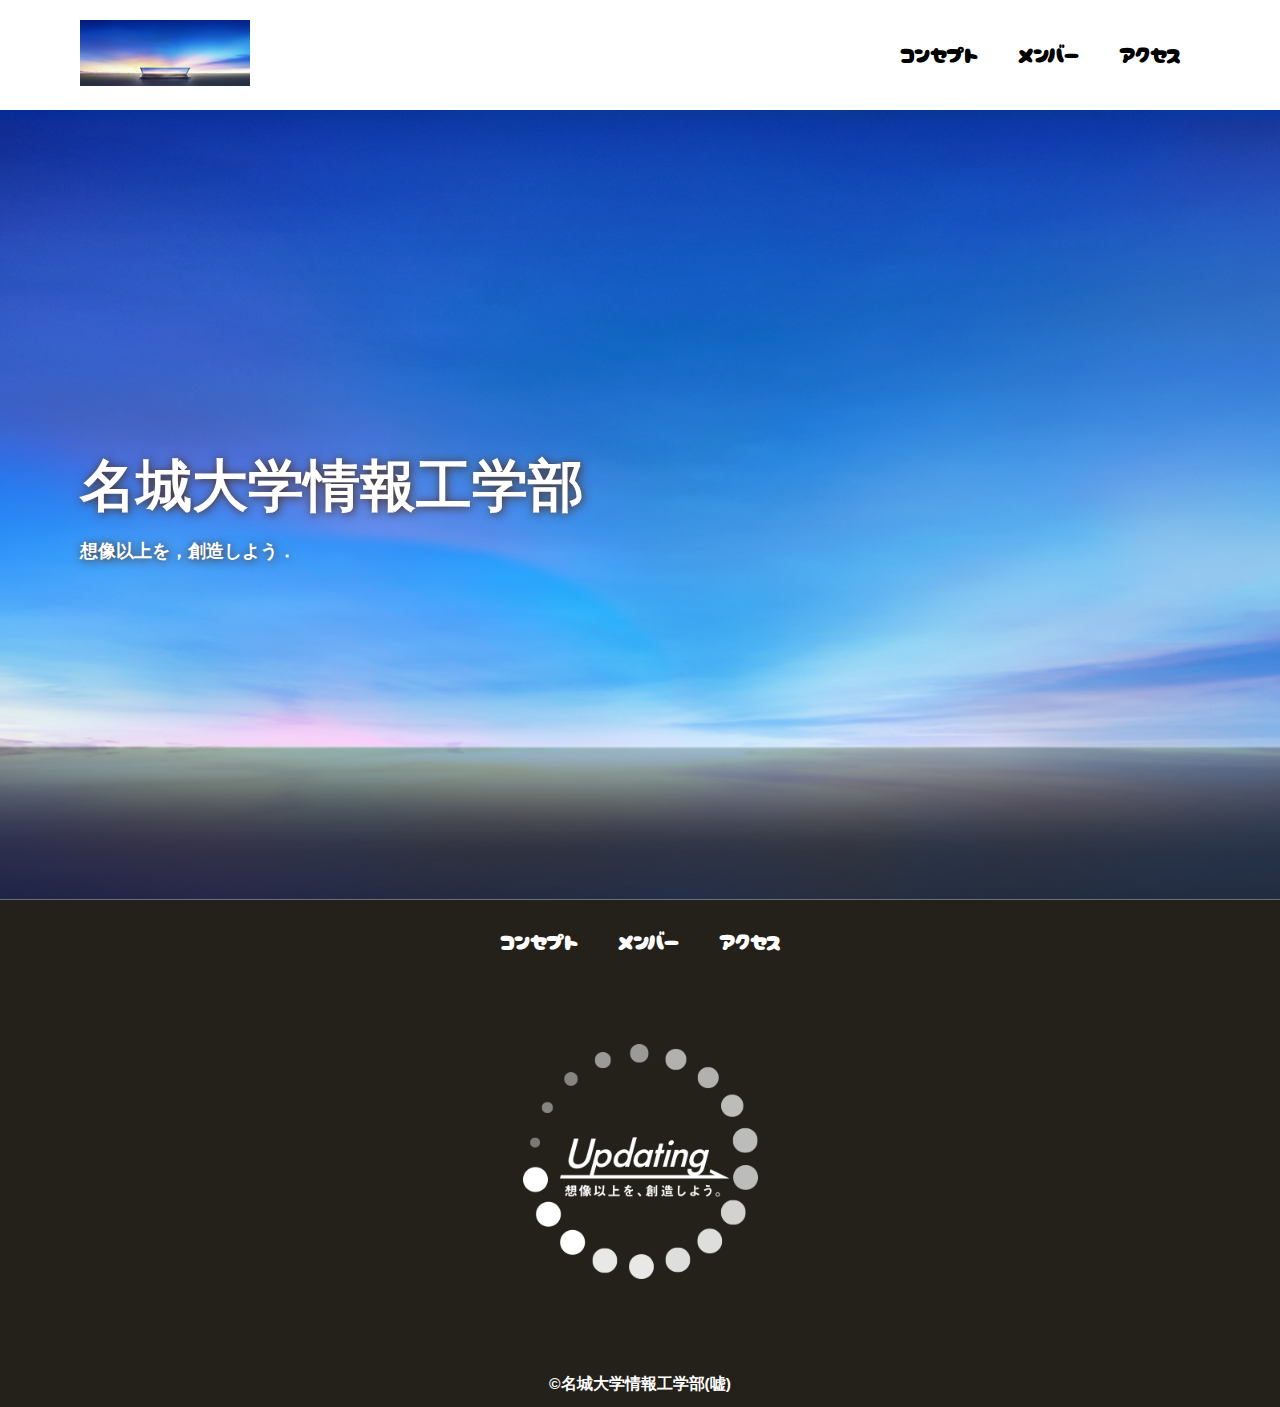
==== index.html @ e8cf9db6 "Rename sample.html to index.html" ====
<!DOCTYPE html>
<html>
    <head>
        <meta charset="UTF-8">
        <title>名城大学情報工学部非公式HP</title>
        <meta name="description" content="ページの概要">
        <meta name="viewport" content="width=device-width">
        <script src="js/toggle-menu.js"></script>
        <link href="css/index.css" rel="stylesheet">
        <link rel="preconnect" href="https://fonts.googleapis.com">
        <link rel="preconnect" href="https://fonts.gstatic.com" crossorigin>
        <link href="https://fonts.googleapis.com/css2?family=Cherry+Bomb+One&display=swap" rel="stylesheet">    
    </head>
    <body>
        <header class="header">
            <div class="header-inner">
                <a class="header-logo" href="index.html">
                    <img src="images/common/logo.png" alt=" ロゴ ">
                </a>
                <button class="toggle-menu-button"></button>
                <div class="header-site-menu">
                    <nav class="site-menu">
                        <ul>
                            <li><a href="concept.html">コンセプト</a></li>
                            <li><a href="members.html">メンバー</a></li>
                            <li><a href="access.html">アクセス</a></li>
                        </ul>
                    </nav>
                </div>
            </div>
        </header>
        <main class="main">
            <div class="first-view">
                <div class="first-view-text">
                    <h1>名城大学情報工学部</h1>
                    <p>想像以上を，創造しよう．</p>
                </div>
            </div>
        </main>
        <footer class="footer">
            <nav class="site-menu">
                <ul>
                    <li><a href="concept.html">コンセプト</a></li>
                    <li><a href="members.html">メンバー</a></li>
                    <li><a href="access.html">アクセス</a></li>
                </ul>
            </nav>
            <a class="footer-logo" href="index.html">
                <img src="images/common/logo_footer.png" alt="ロゴ">
            </a>
            <p class="copyright"><small>&copy;名城大学情報工学部(嘘)</small></p>
        </footer>
    </body>
</html>
---- css/index.css ----
@charset "utf-8";

.first-view {
    height: calc(100vh - 110px);
    background-image: url(../images/index/bg_main.jpg);
    background-repeat: no-repeat;
    background-position: center center;
    background-size: cover;
    display: flex;
    align-items: center;
}

.first-view-text {
    width: 100%;
    max-width: 1200px;
    margin-left: auto;
    margin-right: auto;
    padding-left: 40px;
    padding-right: 80px;
    color: #ffffff;
    font-weight: bold;
    text-shadow: 1px 1px 10px #4b2c14;
}

.first-view-text h1 {
    font-family: 'Montserrat', sans-serif;
    font-size: 56px;
    line-height: 72px;
}

.first-view-text p {
    font-size: 18px;
    margin-top: 20px;
}

.lead {
    max-width: 1200px;
    margin: 60px auto;
}

*,
::before,
::after {
    padding: 0;
    margin: 0;
    box-sizing: border-box;
}

ul, ol {
    list-style: none;
}

a {
    color: inherit;
    text-decoration: none;
}

body {
    font-family: sans-serif;
    font-size: 16pt;
    color: #000000;
    line-height: 1;
    background-color: #ffffff;
}

img {
    max-width: 100%;
}

.header-inner {
    max-width: 1200px;
    height: 110px;
    margin-left: auto;
    margin-right: auto;
    padding-left: 40px;
    padding-right: 40px;
    display: flex;
    justify-content: space-between;
    align-items: center;
}

.toggle-menu-button {
    display: none;
}

.header-logo {
    display: block;
    width: 170px;
}

.site-menu ul {
    display: flex;
}

.site-menu ul li {
    margin-left: 20px;
    margin-right: 20px;
}

.site-menu ul li a {
    font-family: 'Cherry Bomb One', cursive;
}

@media (max-width: 800px) {
    .site-menu ul {
        display: block;
        text-align: center;
    }

    .site-menu li {
        margin-top: 20px;
    }

    .header {
        position: fixed;
        top: 0;
        left: 0;
        right: 0;
        background-color: #ffffff;
        height: 50px;
        z-index: 10;
        box-shadow: 0 3px 6px rgba(0, 0, 0, 0.1);
    }

    .header-inner {
        padding-left: 20px;
        padding-right: 20px;
        height: 100%;
    }

    .header-logo {
        width: 100px;
    }

    .main {
        padding-top: 50px;
    }

    .footer-logo {
        margin-top: 60px;
    }

    .copyright {
        margin-top: 50px;
    }
}

.footer {
    color: #ffffff;
    background-color: #24211b;
    padding-top: 30px;
    padding-bottom: 15px;
    display: flex;
    flex-direction: column;
    align-items: center;
}

.footer-logo {
    display: block;
    width: 235px;
    margin-top: 90px;
}

.copyright {
    font-size: 14pt;
    font-weight: bold;
    margin-top: 90px;
}
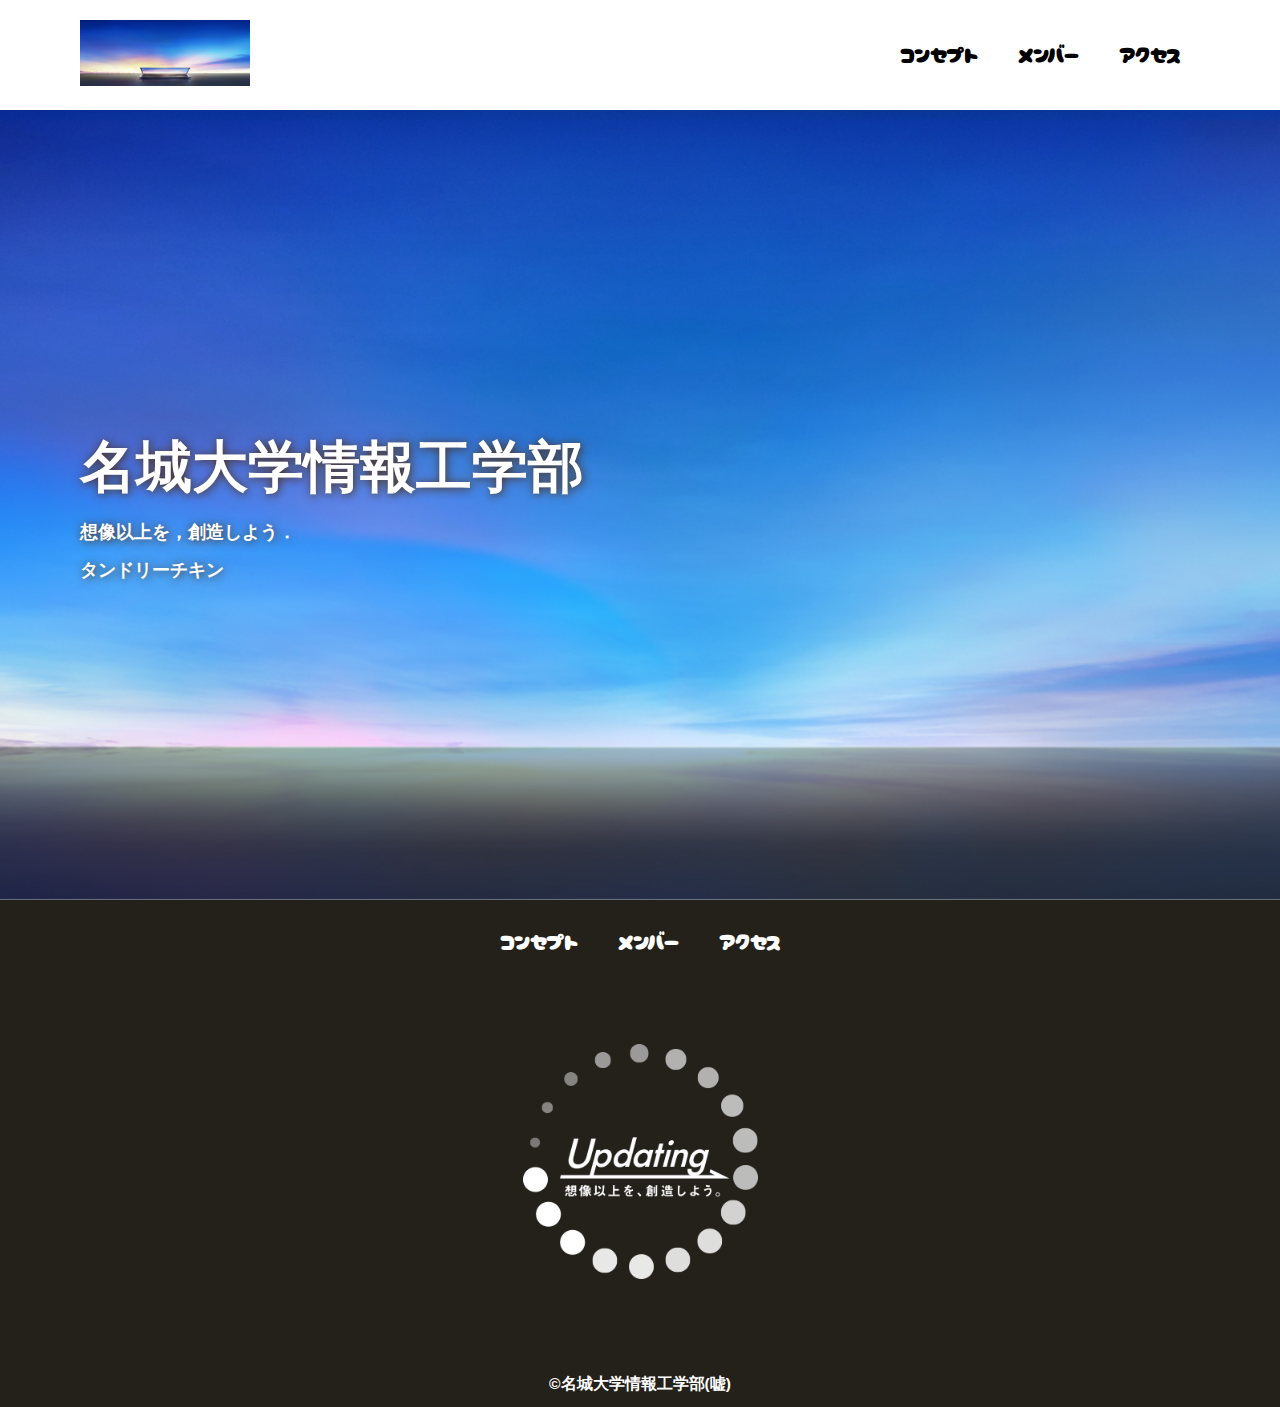
==== commit 16a5a34c: "a" ====
--- a/index.html
+++ b/index.html
@@ -34,6 +34,7 @@
                 <div class="first-view-text">
                     <h1>名城大学情報工学部</h1>
                     <p>想像以上を，創造しよう．</p>
+                    <p>タンドリーチキン</p>
                 </div>
             </div>
         </main>
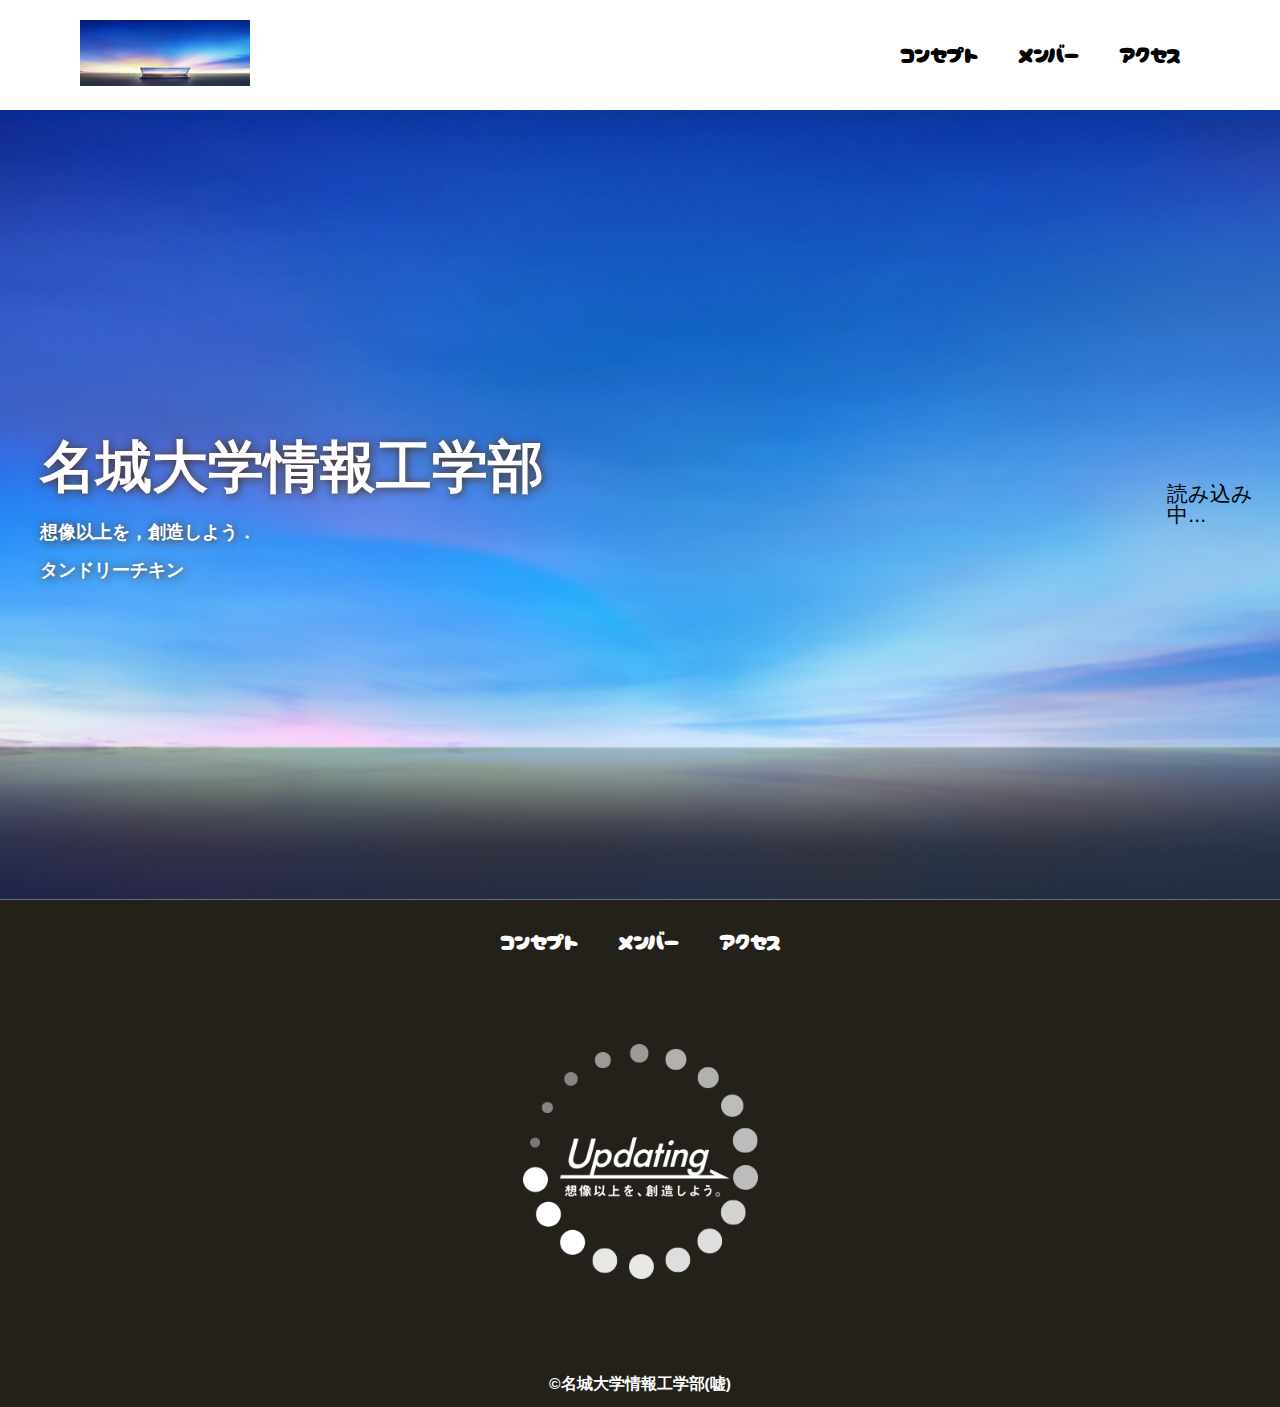
==== commit 5b41917a: "コメント" ====
--- a/index.html
+++ b/index.html
@@ -36,6 +36,9 @@
                     <p>想像以上を，創造しよう．</p>
                     <p>タンドリーチキン</p>
                 </div>
+                <div class="read">
+                    <p>読み込み中...</p>
+                </div>
             </div>
         </main>
         <footer class="footer">
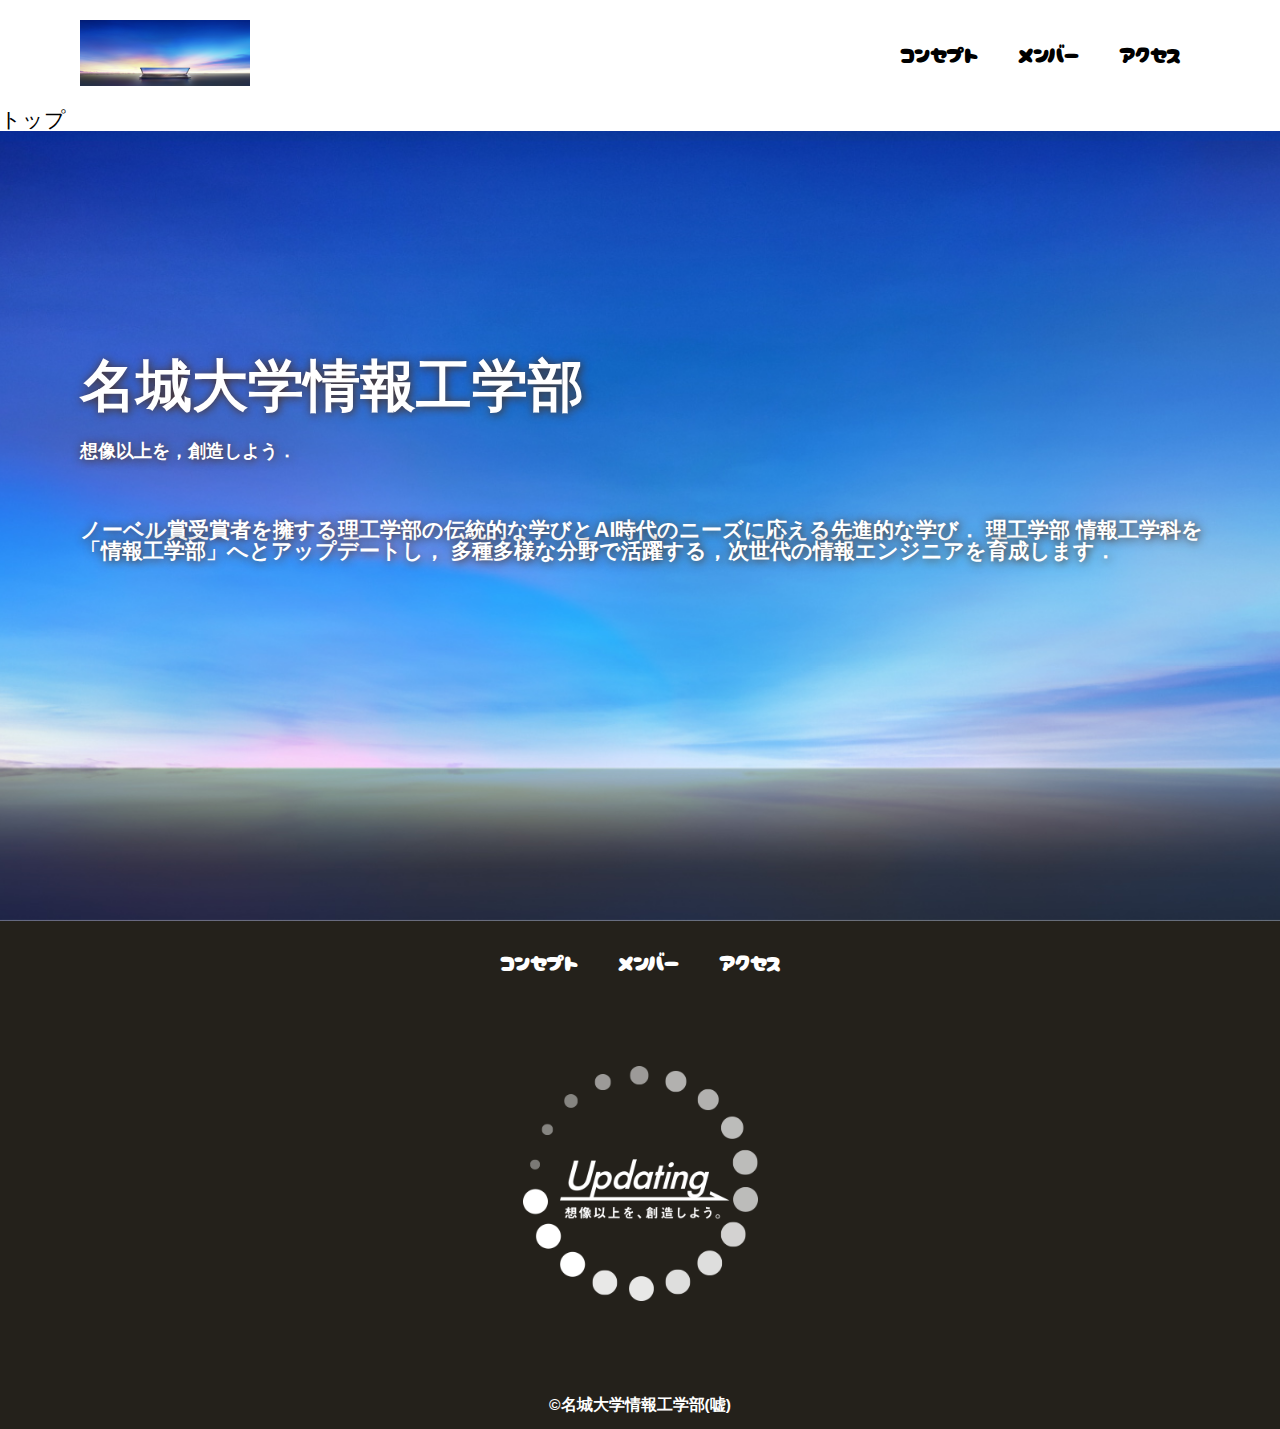
==== commit 495c7742: "2023/06/16_change" ====
--- a/index.html
+++ b/index.html
@@ -3,9 +3,10 @@
     <head>
         <meta charset="UTF-8">
         <title>名城大学情報工学部非公式HP</title>
-        <meta name="description" content="ページの概要">
+        <meta name="description" content="名城大学情報工学部非公式HP">
         <meta name="viewport" content="width=device-width">
-        <script src="js/toggle-menu.js"></script>
+        <script src="https://ajax.googleapis.com/ajax/libs/jquery/1.11.0/jquery.min.js"></script>
+        <script src="js/script.js"></script>
         <link href="css/index.css" rel="stylesheet">
         <link rel="preconnect" href="https://fonts.googleapis.com">
         <link rel="preconnect" href="https://fonts.gstatic.com" crossorigin>
@@ -15,7 +16,7 @@
         <header class="header">
             <div class="header-inner">
                 <a class="header-logo" href="index.html">
-                    <img src="images/common/logo.png" alt=" ロゴ ">
+                    <img src="images/common/logo.png" alt="ロゴ">
                 </a>
                 <button class="toggle-menu-button"></button>
                 <div class="header-site-menu">
@@ -30,14 +31,20 @@
             </div>
         </header>
         <main class="main">
+            <nav class="floating">
+                <ul>
+                    <li><a href="#">トップ</a></li>
+                </ul>
+            </nav>
             <div class="first-view">
                 <div class="first-view-text">
                     <h1>名城大学情報工学部</h1>
                     <p>想像以上を，創造しよう．</p>
-                    <p>タンドリーチキン</p>
-                </div>
-                <div class="read">
-                    <p>読み込み中...</p>
+                    <div class="lead">
+                        ノーベル賞受賞者を擁する理工学部の伝統的な学びとAI時代のニーズに応える先進的な学び．
+                        理工学部 情報工学科を「情報工学部」へとアップデートし，
+                        多種多様な分野で活躍する，次世代の情報エンジニアを育成します．
+                    </div>
                 </div>
             </div>
         </main>
@@ -55,4 +62,4 @@
             <p class="copyright"><small>&copy;名城大学情報工学部(嘘)</small></p>
         </footer>
     </body>
-</html>
+</html>--- a/css/index.css
+++ b/css/index.css
@@ -16,7 +16,7 @@
     margin-left: auto;
     margin-right: auto;
     padding-left: 40px;
-    padding-right: 80px;
+    padding-bottom: 80px;
     color: #ffffff;
     font-weight: bold;
     text-shadow: 1px 1px 10px #4b2c14;
@@ -126,14 +126,31 @@
         padding-left: 20px;
         padding-right: 20px;
         height: 100%;
+        position: relative;
     }
 
     .header-logo {
         width: 100px;
     }
 
+    .header-site-menu {
+        position: absolute;
+        top: 100%;
+        left: 0;
+        right: 0;
+        color: #ffffff;
+        background-color: #736e62;
+        padding-top: 30px;
+        padding-bottom: 50px;
+        display: none;
+    }
+
+    .header-site-menu.is-show {
+        display: block;
+    }
+
     .main {
-        padding-top: 50px;
+        padding-top: 50px;;
     }
 
     .footer-logo {
@@ -142,6 +159,20 @@
 
     .copyright {
         margin-top: 50px;
+    }
+
+    .toggle-menu-button {
+        display: block;
+        width: 44px;
+        height: 34px;
+        background-image: url(../images/common/icon-menu.png);
+        background-size: 50%;
+        background-position: center;
+        background-repeat: no-repeat;
+        background-color: transparent;
+        border: none;
+        border-radius: 0;
+        outline: none;
     }
 }
 
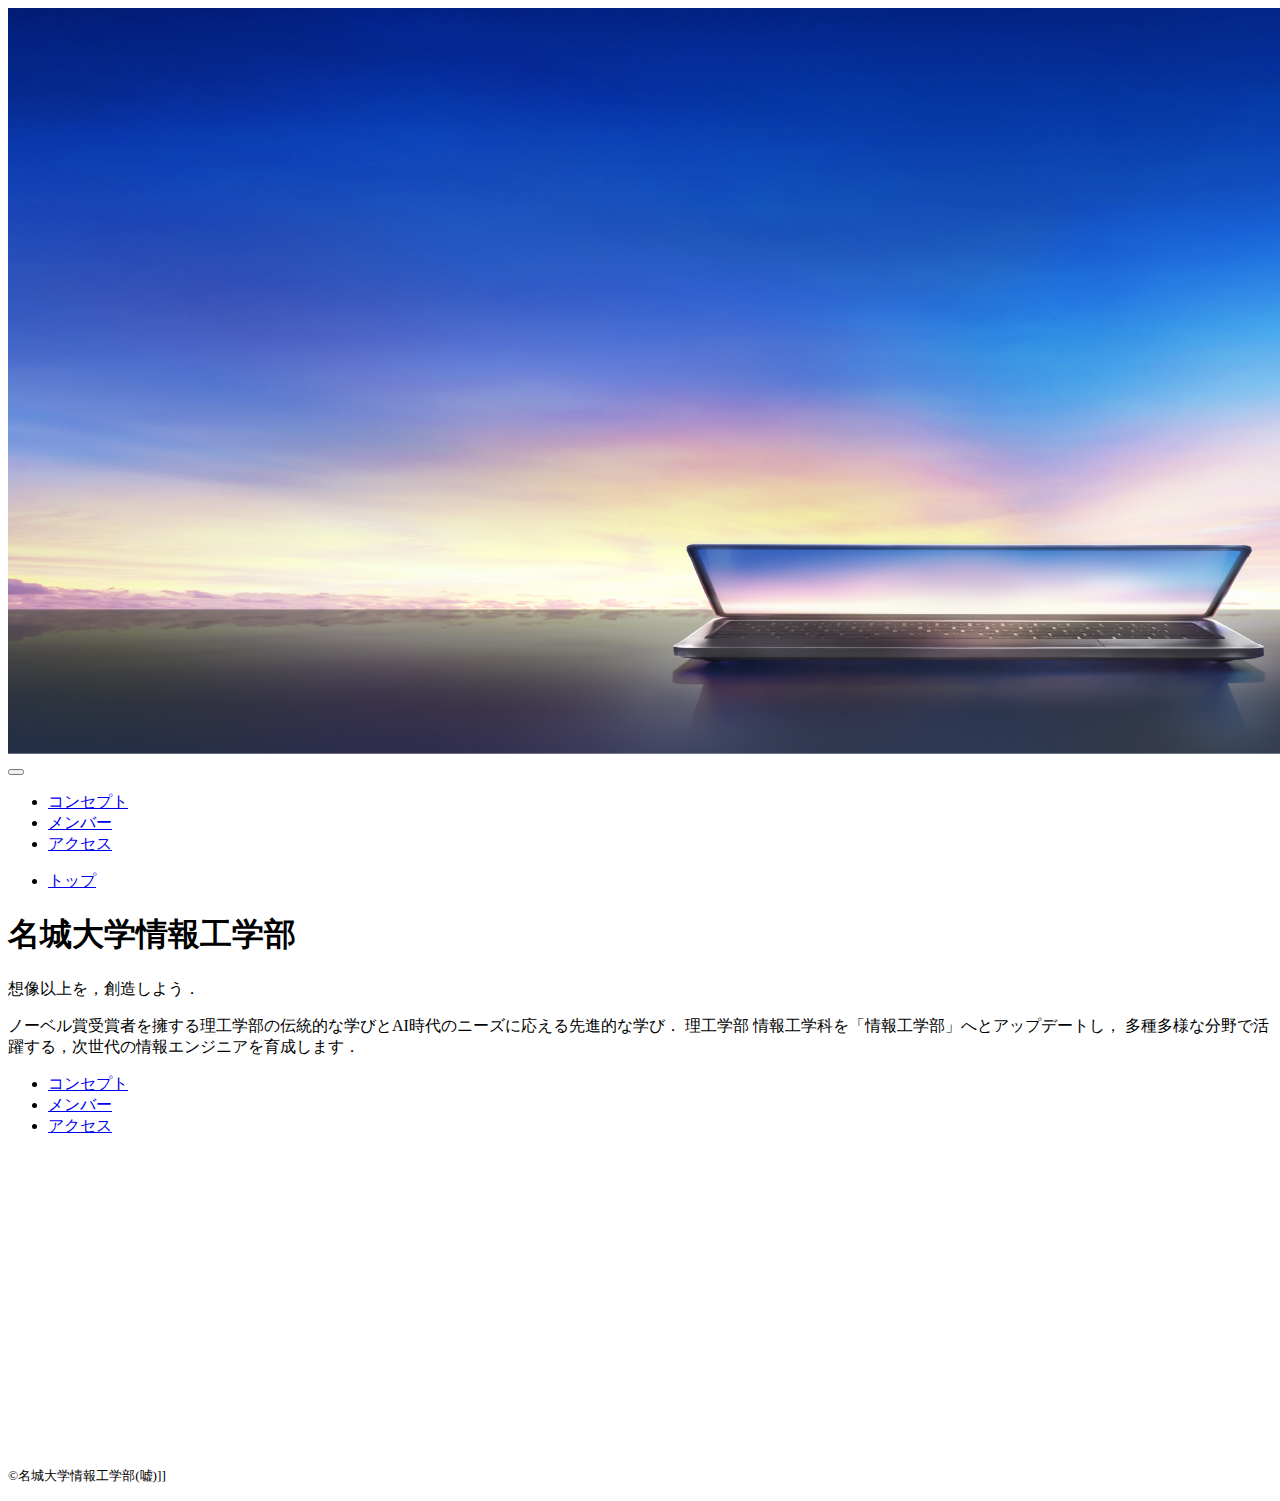
==== commit eb2a6aa0: "change" ====
--- a/index.html
+++ b/index.html
@@ -7,7 +7,7 @@
         <meta name="viewport" content="width=device-width">
         <script src="https://ajax.googleapis.com/ajax/libs/jquery/1.11.0/jquery.min.js"></script>
         <script src="js/script.js"></script>
-        <link href="css/index.css" rel="stylesheet">
+        <link href="CSS/index.css" rel="stylesheet">
         <link rel="preconnect" href="https://fonts.googleapis.com">
         <link rel="preconnect" href="https://fonts.gstatic.com" crossorigin>
         <link href="https://fonts.googleapis.com/css2?family=Cherry+Bomb+One&display=swap" rel="stylesheet">    
@@ -59,7 +59,7 @@
             <a class="footer-logo" href="index.html">
                 <img src="images/common/logo_footer.png" alt="ロゴ">
             </a>
-            <p class="copyright"><small>&copy;名城大学情報工学部(嘘)</small></p>
+            <p class="copyright"><small>&copy;名城大学情報工学部(嘘)]]</small></p>
         </footer>
     </body>
 </html>